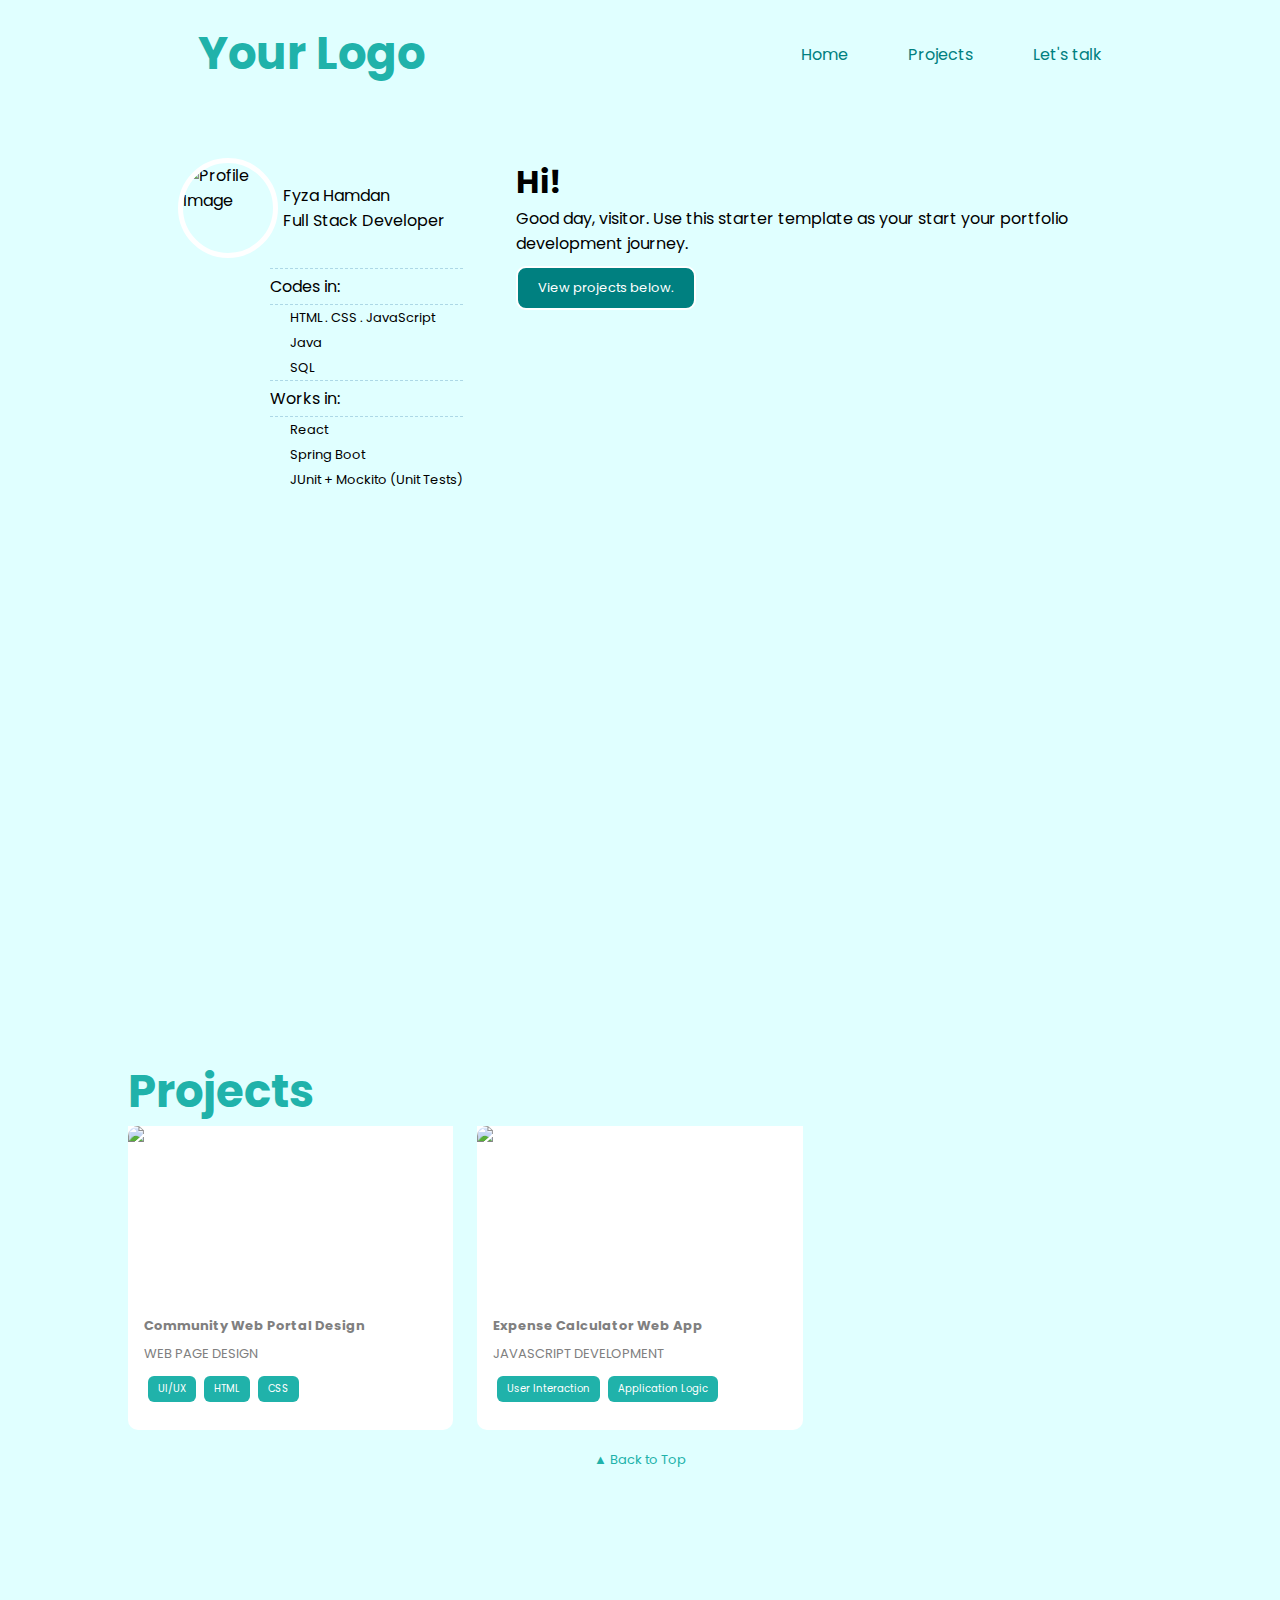
==== Fyza_index.html @ b8ad0014 "updated index with projects" ====
<!DOCTYPE html>
<html lang="en">
<head>
    <meta charset="UTF-8">
    <meta name="viewport" content="width=device-width, initial-scale=1.0">
    <title>Portfolio Page: Fyza Hamdan</title>
    <!-- Internal Styles -->
    <style>
        @import url('https://fonts.googleapis.com/css2?family=Poppins:wght@400;500;600;700&display=swap');

        /* Reset CSS */
        * {
            margin: 0;
            padding: 0;
            box-sizing: border-box;
            font-family: 'Poppins', sans-serif;
        }

        /* Body Styles */
        html, body {
            height: 100%;
            margin: 0;
            padding: 0;
            background-color: lightcyan;
        }

        /* Header and Nav Styling */
        .header {
            display: flex;
            justify-content: space-between;
            align-items: center;
            padding: 20px 20px 70px 70px;
            width: 80%;
            margin: auto;
        }

        .sectiontitle, .logo {
            font-size: 45px;
            font-weight: 700;
            color: lightseagreen;
        }

        nav ul {
            display: flex;
        }

        nav ul li {
            list-style-type: none;
            margin-inline: 30px;
        }

        nav ul li a {
            color: #008080;
            text-decoration: none;
        }

        nav ul li a:hover {
            color: #fdbd31;
            transition: 0.3s;
        }

        /* Main Section Styling */
        #mainsection {
            display: grid;
            grid-template-columns: 1fr 2fr;
            column-gap: 20px;
            width: 80%;
            margin: auto;
            height: 100vh;
        }

        .left-div {
            display: flex;
            flex-direction: column;
            align-items: end;
        }

        .right-div {
            display: flex;
            flex-direction: column;
            align-items: end;
            width: 90%;
            margin: 0 auto;
        }

        /* Profile Container Styling */
        .profilecontainer {
            display: flex;
            align-items: center;
            padding-left: 10px;
            margin-bottom: 10px;
            width: 300px;
        }

        .profilecontainer p span {
            display: block;
        }

        .rounded-image {
            width: 100px;
            height: 100px;
            border-radius: 50%;
            margin: 0px 5px 0px 5px;
            border: 5px solid white;
        }

        /* Profile Details Styling */
        .profiledetails ul li {
            list-style: none;
            font-size: small;
            padding-left: 20px;
            line-height: 25px;
        }

        .profiledetails .subheader {
            display: block;
            padding: 5px 0;
            font-size: medium;
            border-bottom: 1px dashed lightblue;
            border-top: 1px dashed lightblue;
        }

        /* Link Container Styling */
        .linkcontainer {
            display: flex;
            margin-top: 10px;
        }

        .linkcontainer a {
            padding: 10px 20px;
            font-size: small;
            background: #008080;
            color: #fff;
            border: 2px solid #fff;
            border-radius: 10px;
            cursor: pointer;
            text-decoration: none;
        }

        /* Project Section Styling */
        #projectsection {
            width: 80%;
            margin: auto;
            height: 100vh;
        }

        .showcasecontainer {
            display: grid;
            grid-template-columns: repeat(3, 1fr);
            gap: 24px;
        }

        .projectcard {
            font-size: small;
            background-color: #fff;
            border-bottom-left-radius: 10px;
            border-bottom-right-radius: 10px;
            padding-bottom: 24px;
        }

        .projectcard h4, .projectcard p {
            padding-left: 16px;
        }

        .projectcard img {
            display: block;
            width: 100%;
            height: 180px;
            border-top-left-radius: 10px;
            border-top-right-radius: 10px;
            margin-bottom: 10px;
            background-size: cover;
            background-position: center;
            background-image: url("img/imgplaceholder.png");
            text-indent: -9999px;
        }

        .projectcard .scope {
            text-transform: uppercase;
            padding-top: 8px;
            padding-bottom: 8px;
        }

        .projectcard:hover {
            transition: 0.45s ease-out;
            transform: scale(1.05);
        }

        .projectcard a {
            text-decoration: none;
            color: #808080;
            transform: scale(1.0);
        }

        .projectcard span {
            display: inline-block;
            font-size: x-small;
            border-radius: 6px;
            margin: 4px;
            background-color: #20b2aa;
            padding: 5px 10px;
            color: #fff;
            white-space: nowrap;
        }

        /* Back to Top Button */
        .top {
            display: flex;
            justify-content: center;
            align-items: center;
        }

        .top a {
            margin-top: 20px;
            text-decoration: none;
            color: lightseagreen;
            font-size: small;
        }
    </style>
</head>
<body>

    <!-- Header Section -->
    <a name="top"></a>
    <div class="header">
        <div class="logo">Your Logo</div>
        <nav>
            <ul>
                <li><a href="#top">Home</a></li>
                <li><a href="#projects">Projects</a></li>
                <li><a href="#contact">Let's talk</a></li>
            </ul>
        </nav>
    </div>

    <!-- Main Section -->
    <section id="mainsection">
        <div class="left-div">
            <div class="profilecontainer">
                <img src="img/alex.png" class="rounded-image" alt="Profile Image">
                <p>
                    <span>Fyza Hamdan</span>
                    <span>Full Stack Developer</span>
                </p>
            </div>

            <div class="profiledetails">
                <span class="subheader">Codes in:</span>
                <ul>
                    <li>HTML . CSS . JavaScript</li>
                    <li>Java</li>
                    <li>SQL</li>
                </ul>
                <span class="subheader">Works in:</span>
                <ul>
                    <li>React</li>
                    <li>Spring Boot</li>
                    <li>JUnit + Mockito (Unit Tests)</li>
                </ul>
            </div>
        </div>

        <div class="right-div">
            <div class="text">
                <h1>Hi! <span class="typing"></span></h1>
                <p>Good day, visitor. Use this starter template as your start your portfolio development journey.</p>
                <div class="linkcontainer">
                    <a href="#projects">View projects below.</a>
                </div>
            </div>
        </div>
    </section>

    <!-- Project Section -->
    <a name="projects"></a>
    <section id="projectsection">
        <div class="sectiontitle">Projects</div>
        <div class="showcasecontainer">
            <!-- Project Cards -->
            <!-- Project Card #1 -->
            <div class="projectcard">
                <a href="#">
                    <img src="img/web-design.jpg" alt="Web Design">
                    <h4>Community Web Portal Design</h4>
                    <p class="scope">Web Page Design</p>
                    <p><span>UI/UX</span><span>HTML</span><span>CSS</span></p>
                </a>
            </div>
            <!-- Project Card #2 -->
            <div class="projectcard">
                <a href="#">
                    <img src="img/mobile-app.jpg" alt="Mobile App">
                    <h4>Expense Calculator Web App</h4>
                    <p class="scope">JavaScript Development</p>
                    <p><span>User Interaction</span><span>Application Logic</span></p>
                </a>
            </div>
            <!-- Additional Project Cards here -->
        </div>
        <!-- Back to Top Button -->
        <div class="top">
            <a href="#top">&#x25B2; Back to Top</a>
        </div>
    </section>

    <!-- Typed.js for Typing Animation -->
    <script src="https://cdn.jsdelivr.net/npm/typed.js@2.0.12"></script>
    <script>
        var options = {
            strings: ['Thanks for visiting!'],
            typeSpeed: 100,
            backSpeed: 100,
            loop: true
        };
        var typed = new Typed('.typing', options);
    </script>

</body>
</html>
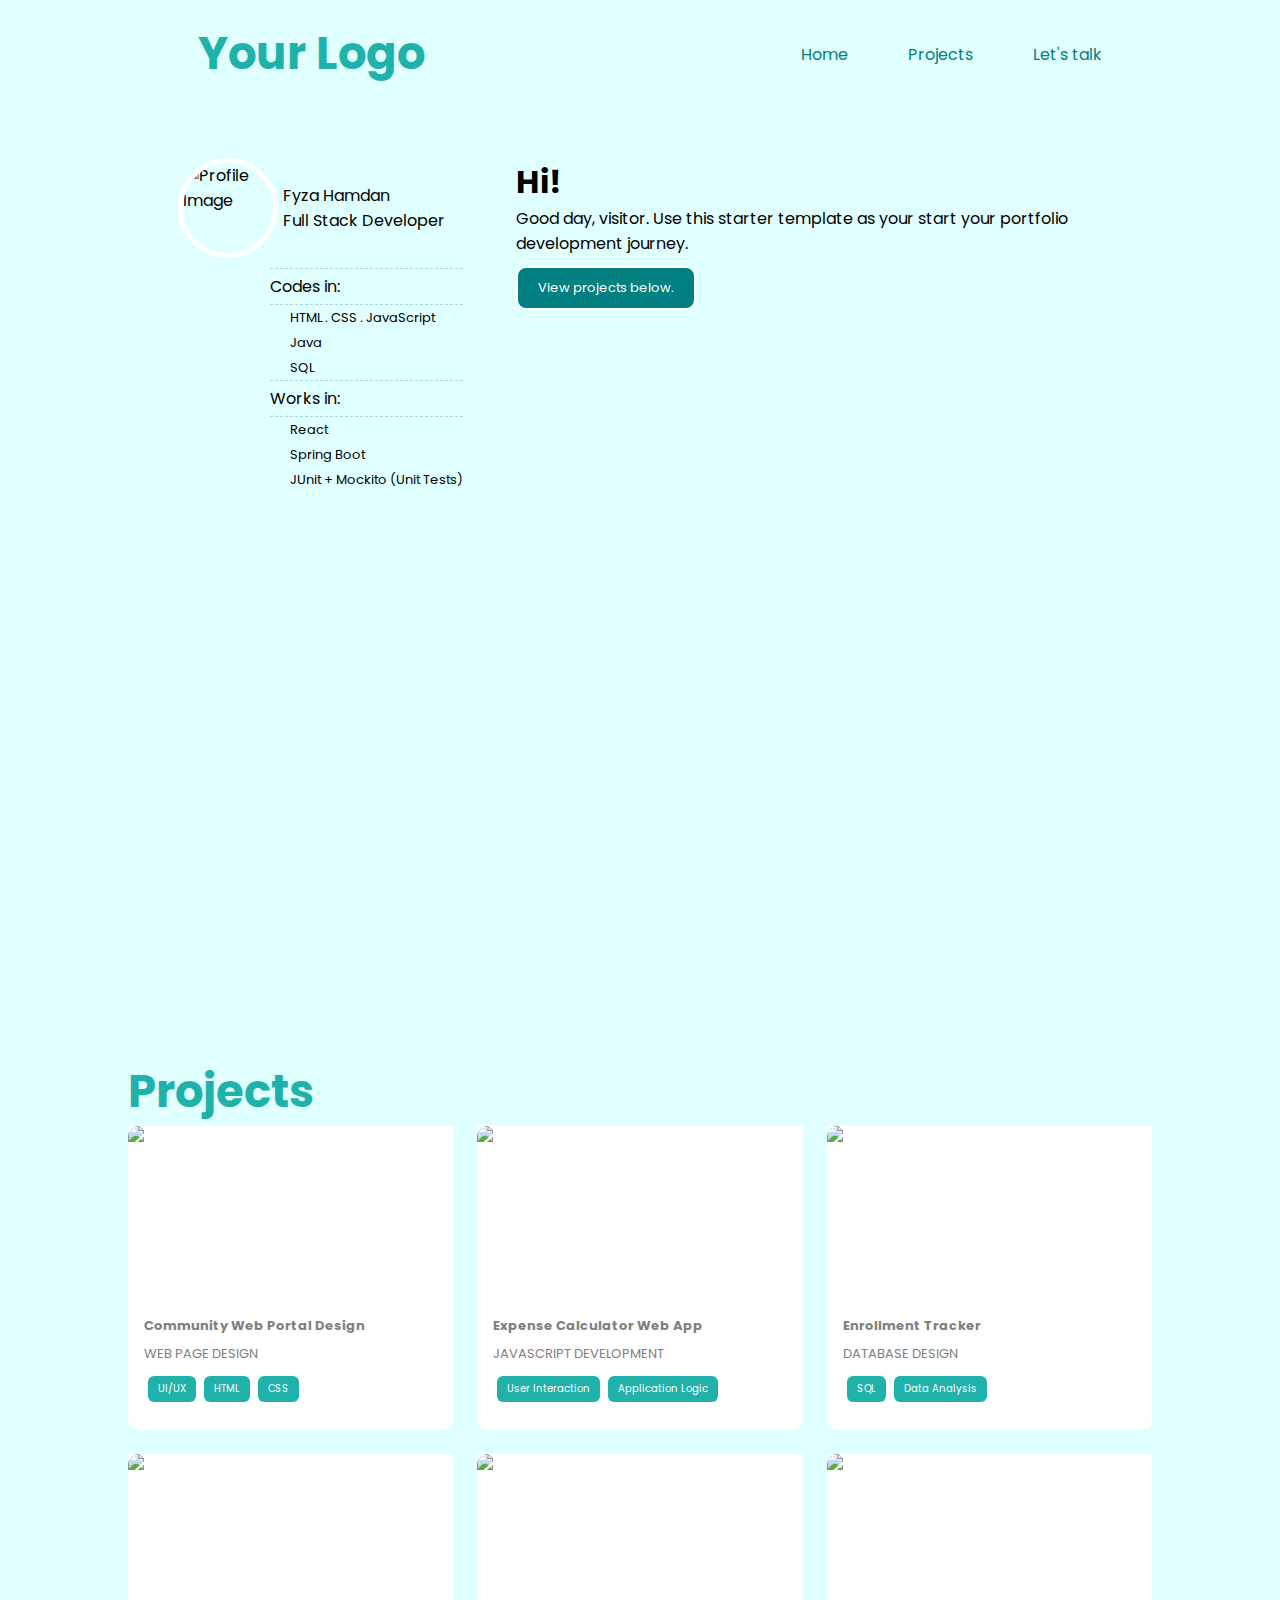
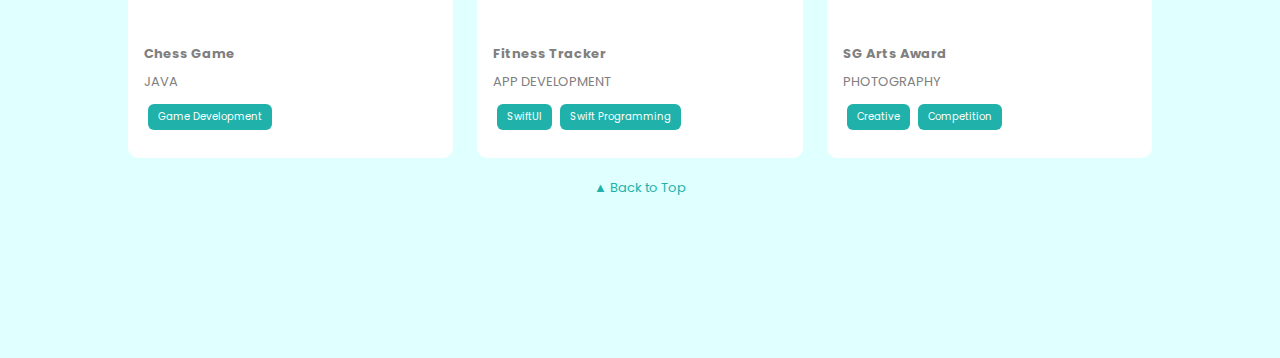
==== commit d8c47aac: "Updated HTML code with new changes" ====
--- a/Fyza_index.html
+++ b/Fyza_index.html
@@ -277,6 +277,7 @@
         <div class="sectiontitle">Projects</div>
         <div class="showcasecontainer">
             <!-- Project Cards -->
+
             <!-- Project Card #1 -->
             <div class="projectcard">
                 <a href="#">
@@ -286,6 +287,7 @@
                     <p><span>UI/UX</span><span>HTML</span><span>CSS</span></p>
                 </a>
             </div>
+
             <!-- Project Card #2 -->
             <div class="projectcard">
                 <a href="#">
@@ -295,6 +297,52 @@
                     <p><span>User Interaction</span><span>Application Logic</span></p>
                 </a>
             </div>
+
+            <!-- Project card #3 -->
+        <div class="projectcard">
+            <a href="#">
+                <img src="img/data-tracking.jpg" alt="Add a description here">
+                <!-- Project name -->
+                <h4>Enrollment Tracker</h4>
+                <p class="scope">Database Design</p>
+                <p><span>SQL</span><span>Data Analysis</span></p>
+            </a>
+        </div>
+
+            <!-- Project card #4 -->
+        <div class="projectcard">
+            <a href="#">
+                <img src="img/chess.jpg" alt="Add a description here">
+                <!-- Project name -->
+                <h4>Chess Game</h4>
+                <p class="scope">Java</p>
+                <p><span>Game Development</span></p>
+            </a>
+        </div>
+
+            <!-- Project card #5 -->
+        <div class="projectcard">
+            <a href="#">
+                <img src="img/fitness-tracking.jpg" alt="Add a description here">
+                <!-- Project name -->
+                <h4>Fitness Tracker</h4>
+                <p class="scope">App Development</p>
+                <p><span>SwiftUI</span><span>Swift Programming</span></p>
+            </a>
+        </div>
+
+
+            <!-- Project card #6 -->
+        <div class="projectcard">
+            <a href="#">
+                <img src="img/photography.jpg" alt="Add a description here">
+                <!-- Project name -->
+                <h4>SG Arts Award</h4>
+                <p class="scope">Photography</p>
+                <p><span>Creative</span><span>Competition</span></p>
+            </a>
+        </div>
+        
             <!-- Additional Project Cards here -->
         </div>
         <!-- Back to Top Button -->
@@ -304,16 +352,15 @@
     </section>
 
     <!-- Typed.js for Typing Animation -->
-    <script src="https://cdn.jsdelivr.net/npm/typed.js@2.0.12"></script>
-    <script>
-        var options = {
-            strings: ['Thanks for visiting!'],
-            typeSpeed: 100,
-            backSpeed: 100,
-            loop: true
-        };
-        var typed = new Typed('.typing', options);
-    </script>
-
-</body>
-</html>
+<script src="https://cdn.jsdelivr.net/npm/typed.js@2.0.12"></script>
+<script>
+    var options = {
+        strings: ['Welcome To Fyza Portfolio.', 'Thanks For Visiting!'],
+        typeSpeed: 100,
+        backSpeed: 50,
+        loop: true
+    };
+
+    var typed = new Typed('.typing', options);
+</script>
+
